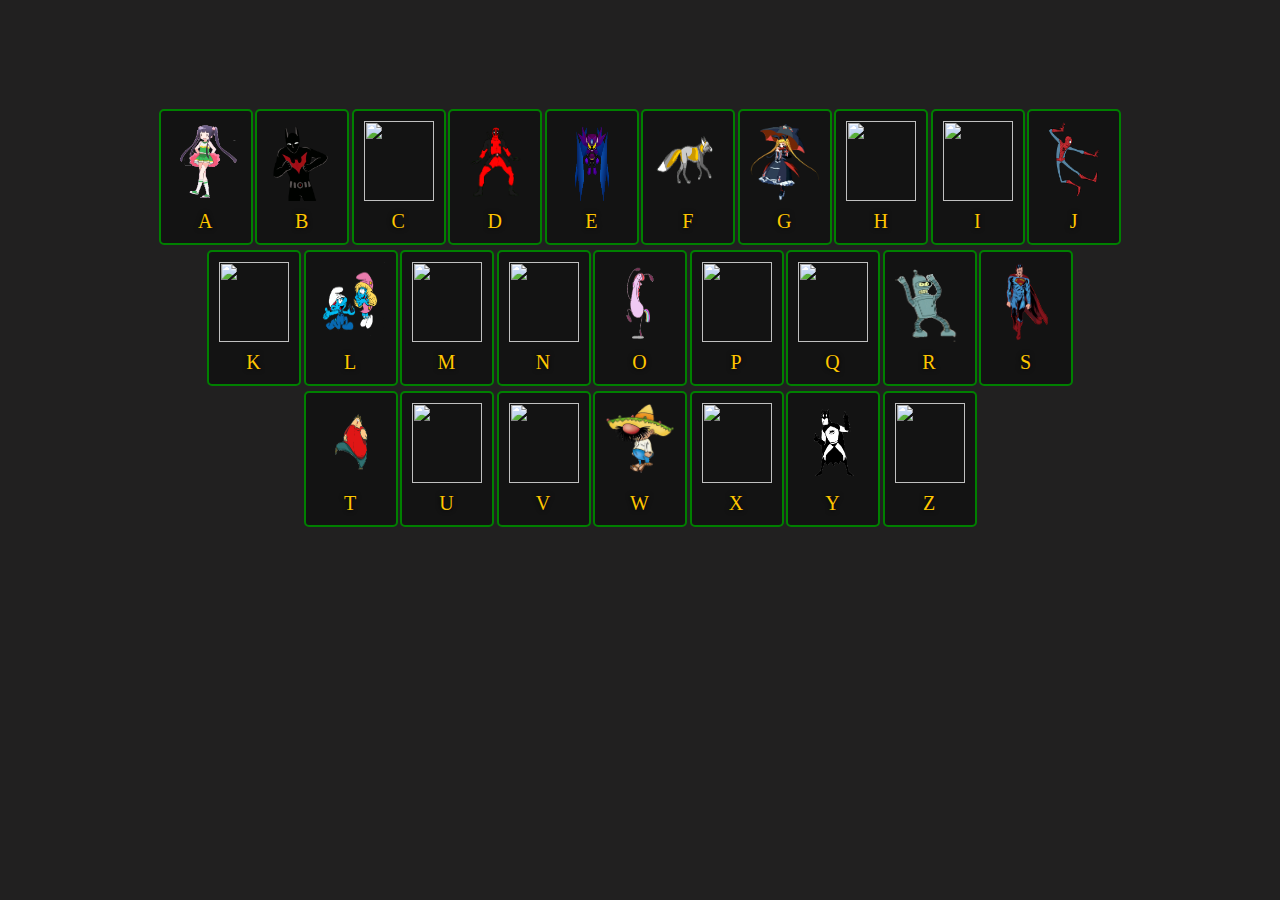
==== index.html @ 1cf27a84 "alphabet sequence" ====
<!DOCTYPE html>
<html>

<head>
  <meta charset="utf-8">
  <title>learn with fun</title>

  <link rel="stylesheet" href="index.css">
</head>

<body>

  <!-- key boar text start here -->


  <div class="keyboard">
    <div class="keyboardRow">

      <div class="keys">
        <div data-key="65" class="key">
          <kbd><img src="/img/walk.gif" ></kbd>
          <span class="sound">a</span>
        </div>
      </div>



      <div class="keys">
        <div data-key="66" class="key">
          <kbd><img src="/img/bat.gif" ></kbd>
          <span class="sound">b</span>
        </div>
      </div>



      <div class="keys">
        <div data-key="67" class="key">
          <kbd><img src="/img/red.gif" ></kbd>
          <span class="sound">c</span>
        </div>
      </div>


      <div class="keys">
        <div data-key="68" class="key">
          <kbd><img src="/img/dance.gif" ></kbd>
          <span class="sound">d</span>
        </div>
      </div>


      <div class="keys">
        <div data-key="69" class="key">
          <kbd><img src="/img/bird.gif" ></kbd>
          <span class="sound">e</span>
        </div>
      </div>

      <div class="keys">
        <div data-key="70" class="key">
          <kbd><img src="/img/fox.gif" ></kbd>
          <span class="sound">f</span>
        </div>
      </div>

      <div class="keys">
        <div data-key="71" class="key">
          <kbd><img src="/img/girl.gif" ></kbd>
          <span class="sound">g</span>
        </div>
      </div>

      <div class="keys">
        <div data-key="72" class="key">
          <kbd><img src="/img/blue.gif" ></kbd>
          <span class="sound">h</span>
        </div>
      </div>


      <div class="keys">
        <div data-key="73" class="key">
          <kbd><img src="/img/tiger.gif" ></kbd>
          <span class="sound">i</span>
        </div>
      </div>


      <div class="keys">
        <div data-key="74" class="key">
          <kbd><img src="/img/spider.gif" ></kbd>
          <span class="sound">j</span>
        </div>
      </div>


    </div>

    <div class="keyboardRow">

      <div class="keys">
        <div data-key="75" class="key">
          <kbd><img src="/img/simpson.gif" ></kbd>
          <span class="sound">k</span>
        </div>
      </div>

      <div class="keys">
        <div data-key="76" class="key">
          <kbd><img src="/img/love.gif" ></kbd>
          <span class="sound">l</span>
        </div>
      </div>



      <div class="keys">
        <div data-key="77" class="key">
          <kbd><img src="/img/spin.gif" ></kbd>
          <span class="sound">m</span>
        </div>
      </div>


      <div class="keys">
        <div data-key="78" class="key">
          <kbd><img src="/img/go.gif" ></kbd>
          <span class="sound">n</span>
        </div>
      </div>

      <div class="keys">
        <div data-key="79" class="key">
          <kbd><img src="/img/ok.gif" ></kbd>
          <span class="sound">o</span>
        </div>
      </div>


      <div class="keys">
        <div data-key="80" class="key">
          <kbd><img src="/img/hm.gif" ></kbd>
          <span class="sound">p</span>
        </div>
      </div>

      <div class="keys">
        <div data-key="81" class="key">
          <kbd><img src="/img/miky.gif" ></kbd>
          <span class="sound">q</span>
        </div>
      </div>

      <div class="keys">
        <div data-key="82" class="key">
          <kbd><img src="/img/robot.gif" ></kbd>
          <span class="sound">r</span>
        </div>
      </div>


      <div class="keys">
        <div data-key="83" class="key">
          <kbd><img src="/img/sp.gif" ></kbd>
          <span class="sound">s</span>
        </div>
      </div>

    </div>



    <div class="keyboardRow">

      <div class="keys">
        <div data-key="84" class="key">
          <kbd><img src="/img/fat.gif" ></kbd>
          <span class="sound">t</span>
        </div>
      </div>

      <div class="keys">
        <div data-key="85" class="key">
          <kbd><img src="/img/u.gif" ></kbd>
          <span class="sound">u</span>
        </div>
      </div>

      <div class="keys">
        <div data-key="86" class="key">
          <kbd><img src="/img/wa.gif" ></kbd>
          <span class="sound">v</span>
        </div>
      </div>

      <div class="keys">
        <div data-key="87" class="key">
          <kbd><img src="/img/giphy.gif" ></kbd>
          <span class="sound">w</span>
        </div>
      </div>


      <div class="keys">
        <div data-key="88" class="key">
          <kbd><img src="/img/bunny.gif" ></kbd>
          <span class="sound">x</span>
        </div>
      </div>


      <div class="keys">
        <div data-key="89" class="key">
          <kbd><img src="/img/a.gif" ></kbd>
          <span class="sound">y</span>
        </div>
      </div>

      <div class="keys">
        <div data-key="90" class="key">
          <kbd><img src="/img/thor.gif" ></kbd>
          <span class="sound">z</span>
        </div>
      </div>
    </div>
  </div>





  <audio data-key="81" src="tune/Q.wav"> </audio>
  <audio data-key="87" src="tune/W.wav"> </audio>
  <audio data-key="69" src="tune/E.wav"> </audio>
  <audio data-key="82" src="tune/R.wav"> </audio>
  <audio data-key="84" src="tune/T.wav"> </audio>
  <audio data-key="89" src="tune/Y.wav"> </audio>

  <audio data-key="85" src="tune/U.wav"> </audio>
  <audio data-key="73" src="tune/I.wav"> </audio>
  <audio data-key="79" src="tune/O.wav"> </audio>
  <audio data-key="80" src="tune/P.wav"> </audio>
  <audio data-key="65" src="tune/A.wav"> </audio>
  <audio data-key="83" src="tune/S.wav"> </audio>
  <audio data-key="68" src="tune/D.wav"> </audio>
  <audio data-key="70" src="tune/F.wav"> </audio>
  <audio data-key="71" src="tune/G.wav"> </audio>
  <audio data-key="72" src="tune/H.wav"> </audio>
  <audio data-key="74" src="tune/J.wav"> </audio>
  <audio data-key="75" src="tune/K.wav"> </audio>
  <audio data-key="76" src="tune/L.wav"> </audio>
  <audio data-key="90" src="tune/Z.wav"> </audio>
  <audio data-key="88" src="tune/X.wav"> </audio>
  <audio data-key="67" src="tune/C.wav"> </audio>
  <audio data-key="86" src="tune/V.wav"> </audio>
  <audio data-key="66" src="tune/B.wav"> </audio>
  <audio data-key="78" src="tune/N.wav"> </audio>
  <audio data-key="77" src="tune/M.wav"> </audio>







  <script src="index.js" charset="utf-8"></script>
</body>

</html>
---- index.css ----
html {
  font-size: 10px;


}
body{
  background-color: #212020;
}


.keys {
  display: inline-block;
  flex: 1;
  min-height:0;
  align-items: center;
  justify-content: center;

}

.key {
  border: .2rem solid green;
  border-radius: .5rem;
  /*margin: 1rem;*/
  font-size: 1.5rem;
  /*padding: 1rem .5rem;*/
  transition: all 1.5s ease;

  width: 7rem;
  /*text-align: center;*/

  background: rgba(0,0,0,0.4);
  text-shadow: 0 0 .5rem black;

  /*display:inline-block;*/
  /*border:1px solid red;*/
  padding:10px;
  margin-bottom:5px;

}
.keyboard{
  text-align: center;
  padding-top: 8%;

}

img{
  height:80px;
  width:70px;
}


.playing {
  transform: scale(2.5);
  border-color: #ffc600;
  box-shadow: 0 0 1rem #ffc600;
}
.keyboardRow{

}
kbd {
  display: block;
  font-size: 4rem;
}

.sound {
  font-size: 2rem;
  text-transform: uppercase;
  letter-spacing: .1rem;
  color: #ffc600;
}
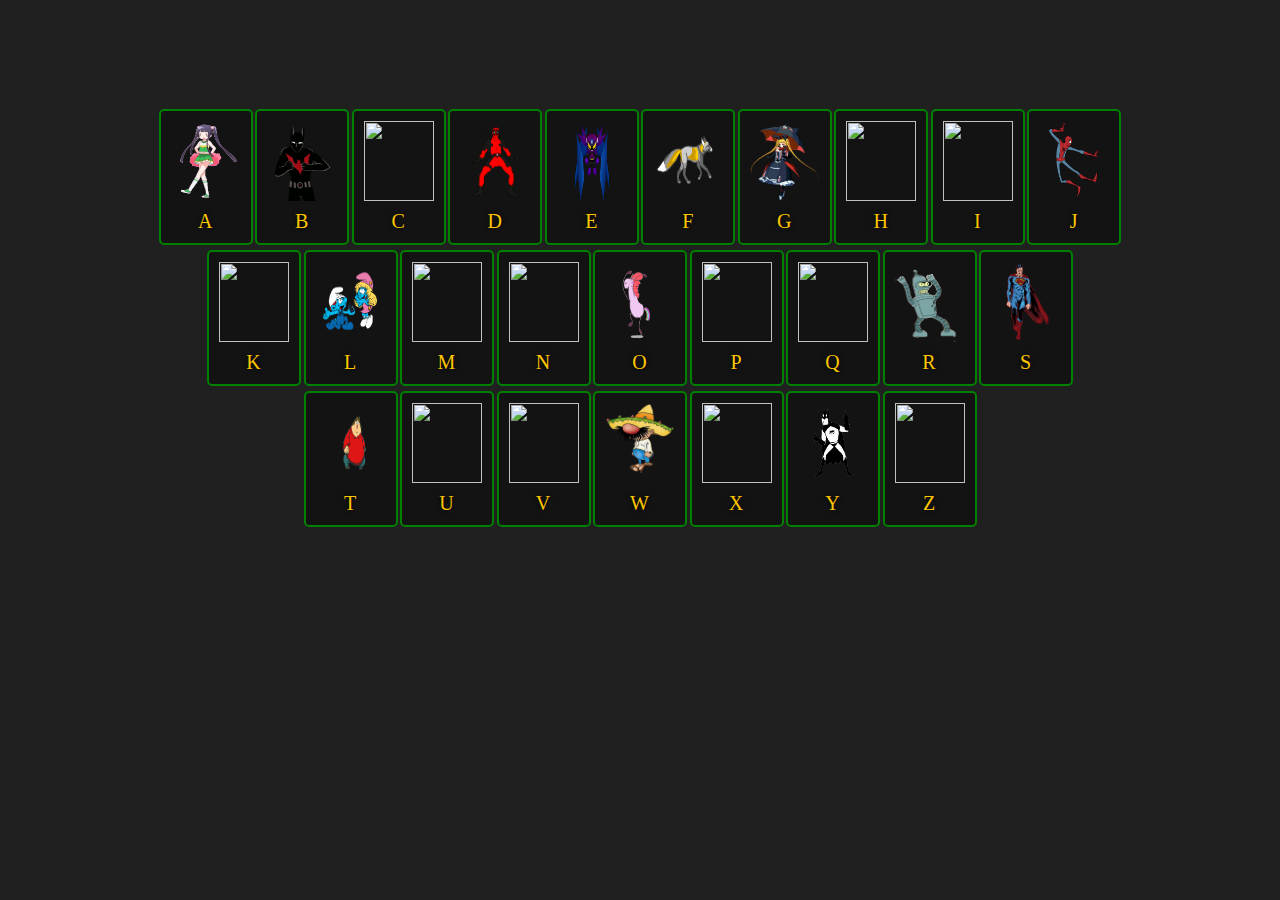
==== commit 7ccc8ff3: "letter sounds works" ====
--- a/index.html
+++ b/index.html
@@ -225,7 +225,6 @@
       </div>
     </div>
   </div>
-
 
 
 
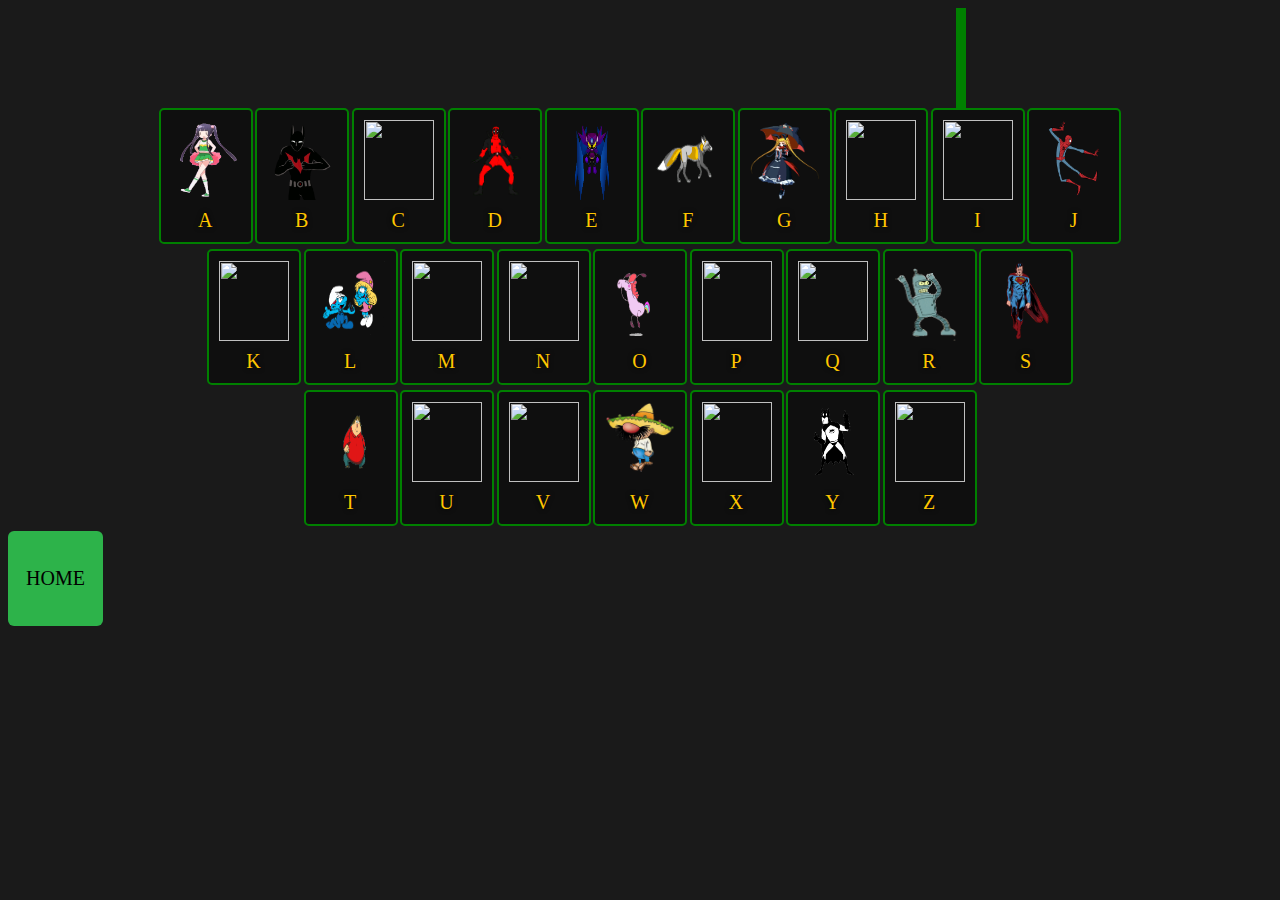
==== commit e794b1c1: "keyboard style complete" ====
--- a/index.html
+++ b/index.html
@@ -10,9 +10,11 @@
 
 <body>
 
+
   <!-- key boar text start here -->
 
-
+  <div class="cable">
+  </div>
   <div class="keyboard">
     <div class="keyboardRow">
 
@@ -260,6 +262,10 @@
 
 
 
+  <div class="box">HOME</div>
+
+
+
 
 
 
--- a/index.css
+++ b/index.css
@@ -4,8 +4,16 @@
 
 }
 body{
-  background-color: #212020;
+  background-color: #1a1a1a;
 }
+
+
+.cable{
+  height:100px;
+  width:10px;
+  background-color:green;
+   margin:0 75%;
+ }
 
 
 .keys {
@@ -39,7 +47,7 @@
 }
 .keyboard{
   text-align: center;
-  padding-top: 8%;
+  padding-top: 0%;
 
 }
 
@@ -54,9 +62,7 @@
   border-color: #ffc600;
   box-shadow: 0 0 1rem #ffc600;
 }
-.keyboardRow{
 
-}
 kbd {
   display: block;
   font-size: 4rem;
@@ -68,3 +74,24 @@
   letter-spacing: .1rem;
   color: #ffc600;
 }
+
+.box {
+  background: #2db34a;
+  border-radius: 6px;
+  cursor: pointer;
+  height: 95px;
+  line-height: 95px;
+  text-align: center;
+  transition-duration: .2s, 1s;
+  transition-timing-function: linear, ease-in;
+  transition-delay: 0s, 1s;
+  width: 95px;
+  font-size: 2em;
+
+
+}
+
+.box:hover {
+  background: #ff7b29;
+  border-radius: 50%;
+}
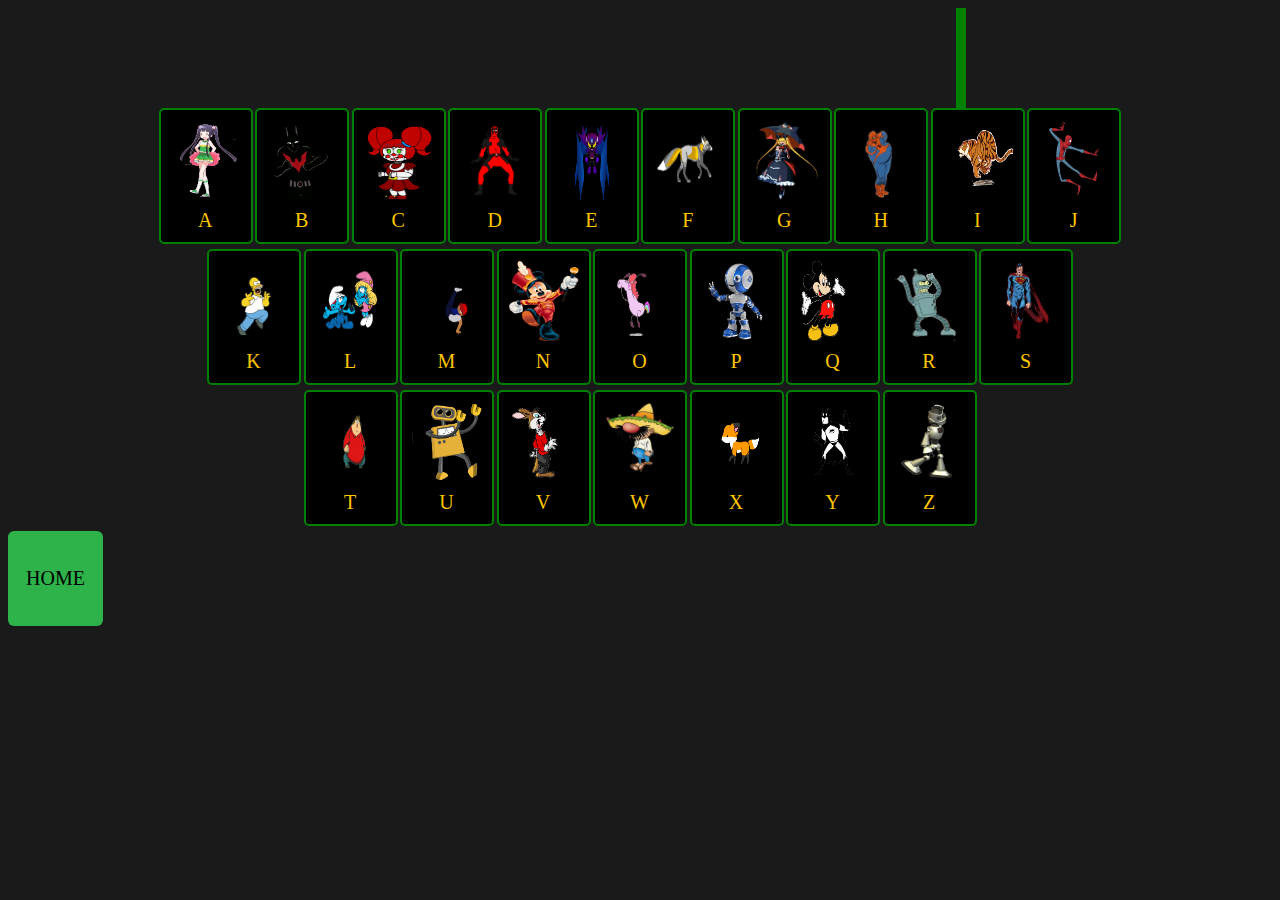
==== commit 3677d044: "Merge pull request #2 from alamwebtech/style" ====
--- a/index.html
+++ b/index.html
@@ -18,7 +18,7 @@
   <div class="keyboard">
     <div class="keyboardRow">
 
-      <div class="keys">
+      <div class="chabi">
         <div data-key="65" class="key">
           <kbd><img src="/img/walk.gif" ></kbd>
           <span class="sound">a</span>
@@ -27,7 +27,7 @@
 
 
 
-      <div class="keys">
+      <div class="chabi">
         <div data-key="66" class="key">
           <kbd><img src="/img/bat.gif" ></kbd>
           <span class="sound">b</span>
@@ -36,7 +36,7 @@
 
 
 
-      <div class="keys">
+      <div class="chabi">
         <div data-key="67" class="key">
           <kbd><img src="/img/red.gif" ></kbd>
           <span class="sound">c</span>
@@ -44,7 +44,7 @@
       </div>
 
 
-      <div class="keys">
+      <div class="chabi">
         <div data-key="68" class="key">
           <kbd><img src="/img/dance.gif" ></kbd>
           <span class="sound">d</span>
@@ -52,28 +52,28 @@
       </div>
 
 
-      <div class="keys">
+      <div class="chabi">
         <div data-key="69" class="key">
           <kbd><img src="/img/bird.gif" ></kbd>
           <span class="sound">e</span>
         </div>
       </div>
 
-      <div class="keys">
+      <div class="chabi">
         <div data-key="70" class="key">
           <kbd><img src="/img/fox.gif" ></kbd>
           <span class="sound">f</span>
         </div>
       </div>
 
-      <div class="keys">
+      <div class="chabi">
         <div data-key="71" class="key">
           <kbd><img src="/img/girl.gif" ></kbd>
           <span class="sound">g</span>
         </div>
       </div>
 
-      <div class="keys">
+      <div class="chabi">
         <div data-key="72" class="key">
           <kbd><img src="/img/blue.gif" ></kbd>
           <span class="sound">h</span>
@@ -81,7 +81,7 @@
       </div>
 
 
-      <div class="keys">
+      <div class="chabi">
         <div data-key="73" class="key">
           <kbd><img src="/img/tiger.gif" ></kbd>
           <span class="sound">i</span>
@@ -89,7 +89,7 @@
       </div>
 
 
-      <div class="keys">
+      <div class="chabi">
         <div data-key="74" class="key">
           <kbd><img src="/img/spider.gif" ></kbd>
           <span class="sound">j</span>
@@ -101,14 +101,14 @@
 
     <div class="keyboardRow">
 
-      <div class="keys">
+      <div class="chabi">
         <div data-key="75" class="key">
           <kbd><img src="/img/simpson.gif" ></kbd>
           <span class="sound">k</span>
         </div>
       </div>
 
-      <div class="keys">
+      <div class="chabi">
         <div data-key="76" class="key">
           <kbd><img src="/img/love.gif" ></kbd>
           <span class="sound">l</span>
@@ -117,7 +117,7 @@
 
 
 
-      <div class="keys">
+      <div class="chabi">
         <div data-key="77" class="key">
           <kbd><img src="/img/spin.gif" ></kbd>
           <span class="sound">m</span>
@@ -125,14 +125,14 @@
       </div>
 
 
-      <div class="keys">
+      <div class="chabi">
         <div data-key="78" class="key">
           <kbd><img src="/img/go.gif" ></kbd>
           <span class="sound">n</span>
         </div>
       </div>
 
-      <div class="keys">
+      <div class="chabi">
         <div data-key="79" class="key">
           <kbd><img src="/img/ok.gif" ></kbd>
           <span class="sound">o</span>
@@ -140,21 +140,21 @@
       </div>
 
 
-      <div class="keys">
+      <div class="chabi">
         <div data-key="80" class="key">
           <kbd><img src="/img/hm.gif" ></kbd>
           <span class="sound">p</span>
         </div>
       </div>
 
-      <div class="keys">
+      <div class="chabi">
         <div data-key="81" class="key">
           <kbd><img src="/img/miky.gif" ></kbd>
           <span class="sound">q</span>
         </div>
       </div>
 
-      <div class="keys">
+      <div class="chabi">
         <div data-key="82" class="key">
           <kbd><img src="/img/robot.gif" ></kbd>
           <span class="sound">r</span>
@@ -162,7 +162,7 @@
       </div>
 
 
-      <div class="keys">
+      <div class="chabi">
         <div data-key="83" class="key">
           <kbd><img src="/img/sp.gif" ></kbd>
           <span class="sound">s</span>
@@ -175,28 +175,28 @@
 
     <div class="keyboardRow">
 
-      <div class="keys">
+      <div class="chabi">
         <div data-key="84" class="key">
           <kbd><img src="/img/fat.gif" ></kbd>
           <span class="sound">t</span>
         </div>
       </div>
 
-      <div class="keys">
+      <div class="chabi">
         <div data-key="85" class="key">
           <kbd><img src="/img/u.gif" ></kbd>
           <span class="sound">u</span>
         </div>
       </div>
 
-      <div class="keys">
+      <div class="chabi">
         <div data-key="86" class="key">
           <kbd><img src="/img/wa.gif" ></kbd>
           <span class="sound">v</span>
         </div>
       </div>
 
-      <div class="keys">
+      <div class="chabi">
         <div data-key="87" class="key">
           <kbd><img src="/img/giphy.gif" ></kbd>
           <span class="sound">w</span>
@@ -204,7 +204,7 @@
       </div>
 
 
-      <div class="keys">
+      <div class="chabi">
         <div data-key="88" class="key">
           <kbd><img src="/img/bunny.gif" ></kbd>
           <span class="sound">x</span>
@@ -212,14 +212,14 @@
       </div>
 
 
-      <div class="keys">
+      <div class="chabi">
         <div data-key="89" class="key">
           <kbd><img src="/img/a.gif" ></kbd>
           <span class="sound">y</span>
         </div>
       </div>
 
-      <div class="keys">
+      <div class="chabi">
         <div data-key="90" class="key">
           <kbd><img src="/img/thor.gif" ></kbd>
           <span class="sound">z</span>
@@ -237,7 +237,6 @@
   <audio data-key="82" src="tune/R.wav"> </audio>
   <audio data-key="84" src="tune/T.wav"> </audio>
   <audio data-key="89" src="tune/Y.wav"> </audio>
-
   <audio data-key="85" src="tune/U.wav"> </audio>
   <audio data-key="73" src="tune/I.wav"> </audio>
   <audio data-key="79" src="tune/O.wav"> </audio>
--- a/index.css
+++ b/index.css
@@ -1,61 +1,48 @@
 html {
   font-size: 10px;
+}
 
-
-}
-body{
+body {
   background-color: #1a1a1a;
 }
 
+.cable {
+  height: 100px;
+  width: 10px;
+  background-color: green;
+  margin: 0 75%;
+}
 
-.cable{
-  height:100px;
-  width:10px;
-  background-color:green;
-   margin:0 75%;
- }
-
-
-.keys {
+.chabi {
   display: inline-block;
   flex: 1;
-  min-height:0;
+  min-height: 0;
   align-items: center;
   justify-content: center;
-
 }
 
 .key {
   border: .2rem solid green;
   border-radius: .5rem;
-  /*margin: 1rem;*/
   font-size: 1.5rem;
-  /*padding: 1rem .5rem;*/
   transition: all 1.5s ease;
+  width: 7rem;
+  background: black;
+  /*rgba(0, 0, 0, 0.4)*/
+  text-shadow: 0 0 .5rem black;
+  padding: 10px;
+  margin-bottom: 5px;
+}
 
-  width: 7rem;
-  /*text-align: center;*/
-
-  background: rgba(0,0,0,0.4);
-  text-shadow: 0 0 .5rem black;
-
-  /*display:inline-block;*/
-  /*border:1px solid red;*/
-  padding:10px;
-  margin-bottom:5px;
-
-}
-.keyboard{
+.keyboard {
   text-align: center;
   padding-top: 0%;
-
 }
 
-img{
-  height:80px;
-  width:70px;
+img {
+  height: 80px;
+  width: 70px;
 }
-
 
 .playing {
   transform: scale(2.5);
@@ -87,8 +74,6 @@
   transition-delay: 0s, 1s;
   width: 95px;
   font-size: 2em;
-
-
 }
 
 .box:hover {
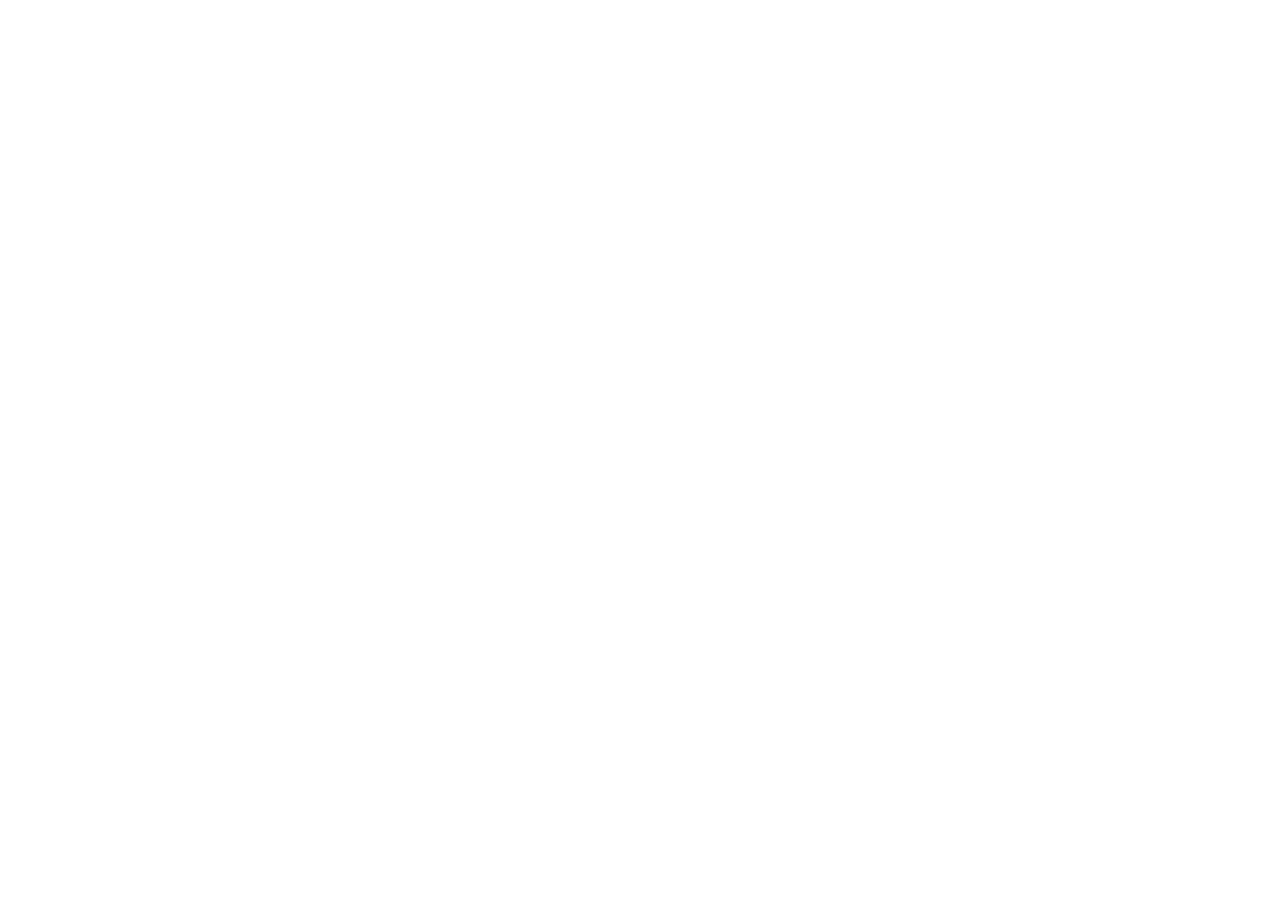
==== commit 4b917589: "some style changes" ====
--- a/index.html
+++ b/index.html
@@ -1,274 +1,19 @@
 <!DOCTYPE html>
 <html>
-
-<head>
-  <meta charset="utf-8">
-  <title>learn with fun</title>
-
-  <link rel="stylesheet" href="index.css">
-</head>
-
-<body>
-
-
-  <!-- key boar text start here -->
-
-  <div class="cable">
-  </div>
-  <div class="keyboard">
-    <div class="keyboardRow">
-
-      <div class="chabi">
-        <div data-key="65" class="key">
-          <kbd><img src="/img/walk.gif" ></kbd>
-          <span class="sound">a</span>
-        </div>
-      </div>
-
-
-
-      <div class="chabi">
-        <div data-key="66" class="key">
-          <kbd><img src="/img/bat.gif" ></kbd>
-          <span class="sound">b</span>
-        </div>
-      </div>
-
-
-
-      <div class="chabi">
-        <div data-key="67" class="key">
-          <kbd><img src="/img/red.gif" ></kbd>
-          <span class="sound">c</span>
-        </div>
-      </div>
-
-
-      <div class="chabi">
-        <div data-key="68" class="key">
-          <kbd><img src="/img/dance.gif" ></kbd>
-          <span class="sound">d</span>
-        </div>
-      </div>
-
-
-      <div class="chabi">
-        <div data-key="69" class="key">
-          <kbd><img src="/img/bird.gif" ></kbd>
-          <span class="sound">e</span>
-        </div>
-      </div>
-
-      <div class="chabi">
-        <div data-key="70" class="key">
-          <kbd><img src="/img/fox.gif" ></kbd>
-          <span class="sound">f</span>
-        </div>
-      </div>
-
-      <div class="chabi">
-        <div data-key="71" class="key">
-          <kbd><img src="/img/girl.gif" ></kbd>
-          <span class="sound">g</span>
-        </div>
-      </div>
-
-      <div class="chabi">
-        <div data-key="72" class="key">
-          <kbd><img src="/img/blue.gif" ></kbd>
-          <span class="sound">h</span>
-        </div>
-      </div>
-
-
-      <div class="chabi">
-        <div data-key="73" class="key">
-          <kbd><img src="/img/tiger.gif" ></kbd>
-          <span class="sound">i</span>
-        </div>
-      </div>
-
-
-      <div class="chabi">
-        <div data-key="74" class="key">
-          <kbd><img src="/img/spider.gif" ></kbd>
-          <span class="sound">j</span>
-        </div>
-      </div>
-
-
-    </div>
-
-    <div class="keyboardRow">
-
-      <div class="chabi">
-        <div data-key="75" class="key">
-          <kbd><img src="/img/simpson.gif" ></kbd>
-          <span class="sound">k</span>
-        </div>
-      </div>
-
-      <div class="chabi">
-        <div data-key="76" class="key">
-          <kbd><img src="/img/love.gif" ></kbd>
-          <span class="sound">l</span>
-        </div>
-      </div>
-
-
-
-      <div class="chabi">
-        <div data-key="77" class="key">
-          <kbd><img src="/img/spin.gif" ></kbd>
-          <span class="sound">m</span>
-        </div>
-      </div>
-
-
-      <div class="chabi">
-        <div data-key="78" class="key">
-          <kbd><img src="/img/go.gif" ></kbd>
-          <span class="sound">n</span>
-        </div>
-      </div>
-
-      <div class="chabi">
-        <div data-key="79" class="key">
-          <kbd><img src="/img/ok.gif" ></kbd>
-          <span class="sound">o</span>
-        </div>
-      </div>
-
-
-      <div class="chabi">
-        <div data-key="80" class="key">
-          <kbd><img src="/img/hm.gif" ></kbd>
-          <span class="sound">p</span>
-        </div>
-      </div>
-
-      <div class="chabi">
-        <div data-key="81" class="key">
-          <kbd><img src="/img/miky.gif" ></kbd>
-          <span class="sound">q</span>
-        </div>
-      </div>
-
-      <div class="chabi">
-        <div data-key="82" class="key">
-          <kbd><img src="/img/robot.gif" ></kbd>
-          <span class="sound">r</span>
-        </div>
-      </div>
-
-
-      <div class="chabi">
-        <div data-key="83" class="key">
-          <kbd><img src="/img/sp.gif" ></kbd>
-          <span class="sound">s</span>
-        </div>
-      </div>
-
-    </div>
-
-
-
-    <div class="keyboardRow">
-
-      <div class="chabi">
-        <div data-key="84" class="key">
-          <kbd><img src="/img/fat.gif" ></kbd>
-          <span class="sound">t</span>
-        </div>
-      </div>
-
-      <div class="chabi">
-        <div data-key="85" class="key">
-          <kbd><img src="/img/u.gif" ></kbd>
-          <span class="sound">u</span>
-        </div>
-      </div>
-
-      <div class="chabi">
-        <div data-key="86" class="key">
-          <kbd><img src="/img/wa.gif" ></kbd>
-          <span class="sound">v</span>
-        </div>
-      </div>
-
-      <div class="chabi">
-        <div data-key="87" class="key">
-          <kbd><img src="/img/giphy.gif" ></kbd>
-          <span class="sound">w</span>
-        </div>
-      </div>
-
-
-      <div class="chabi">
-        <div data-key="88" class="key">
-          <kbd><img src="/img/bunny.gif" ></kbd>
-          <span class="sound">x</span>
-        </div>
-      </div>
-
-
-      <div class="chabi">
-        <div data-key="89" class="key">
-          <kbd><img src="/img/a.gif" ></kbd>
-          <span class="sound">y</span>
-        </div>
-      </div>
-
-      <div class="chabi">
-        <div data-key="90" class="key">
-          <kbd><img src="/img/thor.gif" ></kbd>
-          <span class="sound">z</span>
-        </div>
-      </div>
-    </div>
-  </div>
-
-
-
-
-  <audio data-key="81" src="tune/Q.wav"> </audio>
-  <audio data-key="87" src="tune/W.wav"> </audio>
-  <audio data-key="69" src="tune/E.wav"> </audio>
-  <audio data-key="82" src="tune/R.wav"> </audio>
-  <audio data-key="84" src="tune/T.wav"> </audio>
-  <audio data-key="89" src="tune/Y.wav"> </audio>
-  <audio data-key="85" src="tune/U.wav"> </audio>
-  <audio data-key="73" src="tune/I.wav"> </audio>
-  <audio data-key="79" src="tune/O.wav"> </audio>
-  <audio data-key="80" src="tune/P.wav"> </audio>
-  <audio data-key="65" src="tune/A.wav"> </audio>
-  <audio data-key="83" src="tune/S.wav"> </audio>
-  <audio data-key="68" src="tune/D.wav"> </audio>
-  <audio data-key="70" src="tune/F.wav"> </audio>
-  <audio data-key="71" src="tune/G.wav"> </audio>
-  <audio data-key="72" src="tune/H.wav"> </audio>
-  <audio data-key="74" src="tune/J.wav"> </audio>
-  <audio data-key="75" src="tune/K.wav"> </audio>
-  <audio data-key="76" src="tune/L.wav"> </audio>
-  <audio data-key="90" src="tune/Z.wav"> </audio>
-  <audio data-key="88" src="tune/X.wav"> </audio>
-  <audio data-key="67" src="tune/C.wav"> </audio>
-  <audio data-key="86" src="tune/V.wav"> </audio>
-  <audio data-key="66" src="tune/B.wav"> </audio>
-  <audio data-key="78" src="tune/N.wav"> </audio>
-  <audio data-key="77" src="tune/M.wav"> </audio>
-
-
-
-
-  <div class="box">HOME</div>
+  <head>
+    <meta charset="utf-8">
+    <title>learn-with-fun</title>
+    <link rel="stylesheet" href="index.css">
+  </head>
+  <body>
 
 
 
 
 
 
-  <script src="index.js" charset="utf-8"></script>
-</body>
+<script type="text/javascript" src="index.js">
 
+</script>
+  </body>
 </html>
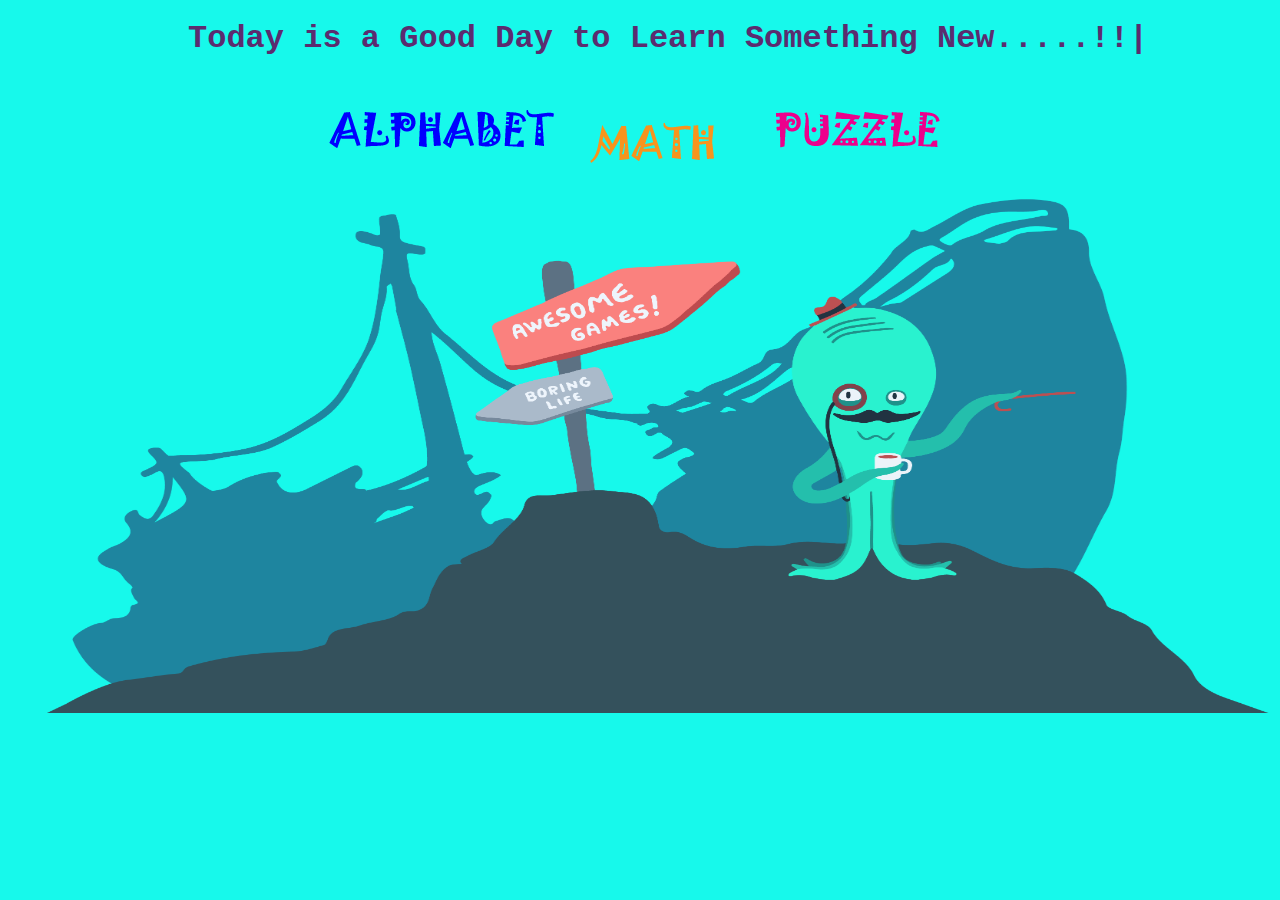
==== commit 96291025: "home page design done" ====
--- a/index.html
+++ b/index.html
@@ -4,15 +4,39 @@
     <meta charset="utf-8">
     <title>learn-with-fun</title>
     <link rel="stylesheet" href="index.css">
+
   </head>
   <body>
+<!-- <div class="learn">
+  <p id="fun">LEARN WITH FUN</p>
+</div> -->
+<div class="paragraph">
+<p><b>Today is a Good Day to Learn Something New.....!!<span class="blink">|</span></b></p>
+</div>
 
 
 
 
 
 
+
+
+
+<div id="diamond">
+   <a href="alpha.html" data-transition="flip"><span id="alphabet" ><img src="img/alphabet.png"></span></a>
+   <a href="game.html"><span id="math"><img src="img/math.png"></span></a>
+  <a href="puzzle.html"><span id="jigsaw"><img src="img/jigsaw.png"></span></a>
+</div>
+
+<div id="boat">
+  <img src="img/boat.png">
+</div>
+
+
+
+
 <script type="text/javascript" src="index.js">
+
 
 </script>
   </body>
--- a/index.css
+++ b/index.css
@@ -0,0 +1,72 @@
+body {
+  background-color: #17F9EB;
+}
+
+.learn {
+  text-align: center;
+  margin-top: -15px;
+}
+
+#fun {
+  padding-bottom: 0;
+  color: green;
+  font-size: 2.5em;
+  animation: blink 3s infinite;
+}
+
+#diamond {
+  margin-top: -98px;
+  text-align: center;
+}
+
+span#alphabet:hover {
+  color: green;
+}
+
+/* #diamond img{
+  height: 200px;
+  width: 200px;
+} */
+
+#boat img {
+  width: 100%;
+  height: 600px;
+  position: absolute;
+  margin-top: -138px;
+  left: 0;
+  z-index: 50px;
+}
+
+
+.paragraph {}
+
+p {
+  text-align: center;
+  color: #5B2C6F;
+  font-family: "Courier";
+  font-size: 2em;
+  margin: 20px 0 0 180px;
+  white-space: nowrap;
+  overflow: hidden;
+  width: 30em;
+  animation: type 7s steps(60, end);
+  padding-bottom: 60px;
+}
+
+span.blink {
+  animation: blink 1s infinite;
+  color: #5B2C6F;
+  position: inline-block;
+}
+
+@keyframes type {
+  from {
+    width: 0;
+  }
+}
+
+@keyframes blink {
+  to {
+    opacity: .0;
+  }
+}
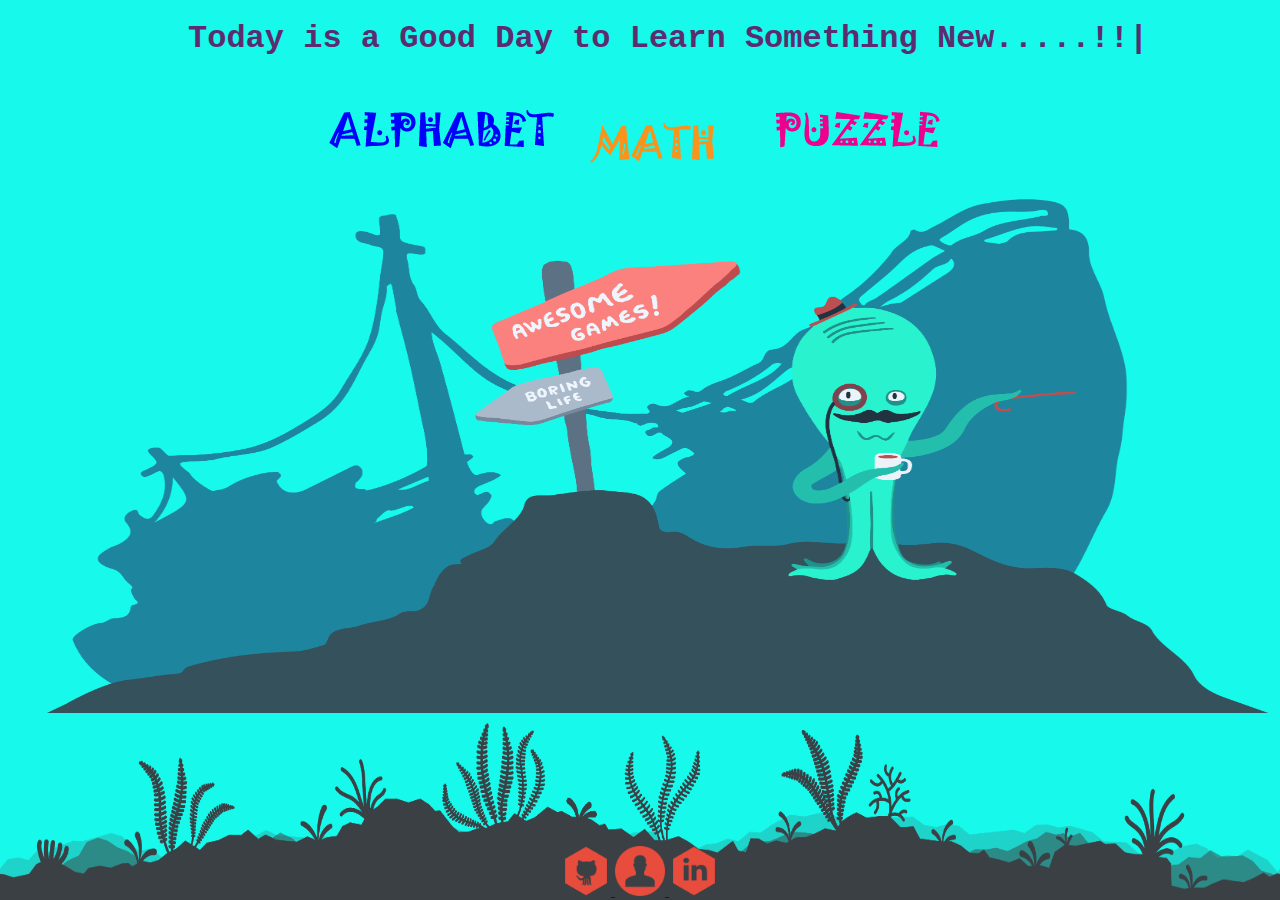
==== commit b998825f: "home page design finish" ====
--- a/index.html
+++ b/index.html
@@ -35,6 +35,13 @@
 
 
 
+<span id="bottom">
+<div class="footer">
+  <a href="https://github.com/alamwebtech"><img src="img/github.png"   id="socialIcon"> </a>
+  <a href="http://alamwebtech.com/portfolio/"><img src="img/profile.png"  id="socialIcon"> </a>
+  <a href="https://www.linkedin.com/in/md-shafiul-alam4/"><img src="img/linkedln.png" id="socialIcon"> </a>
+  </div>
+</span>
 <script type="text/javascript" src="index.js">
 
 
--- a/index.css
+++ b/index.css
@@ -70,3 +70,28 @@
     opacity: .0;
   }
 }
+#grass img{
+  padding-top: 100px;
+  z-index: 50px;
+  width: 100%;
+}
+/* span#bottom{
+  padding-top: 10%;
+} */
+
+.footer {
+  position: fixed;
+  right: 0;
+  bottom: 0;
+  left: 0;
+  text-align: center;
+  min-height: 170px;
+	background: url(img/corals.png) 50% 50%;
+	background-size: 100% 100%;
+  margin-top: 22%;
+}
+
+img#socialIcon{
+  height: 50px;
+  padding-top: 130px;
+}
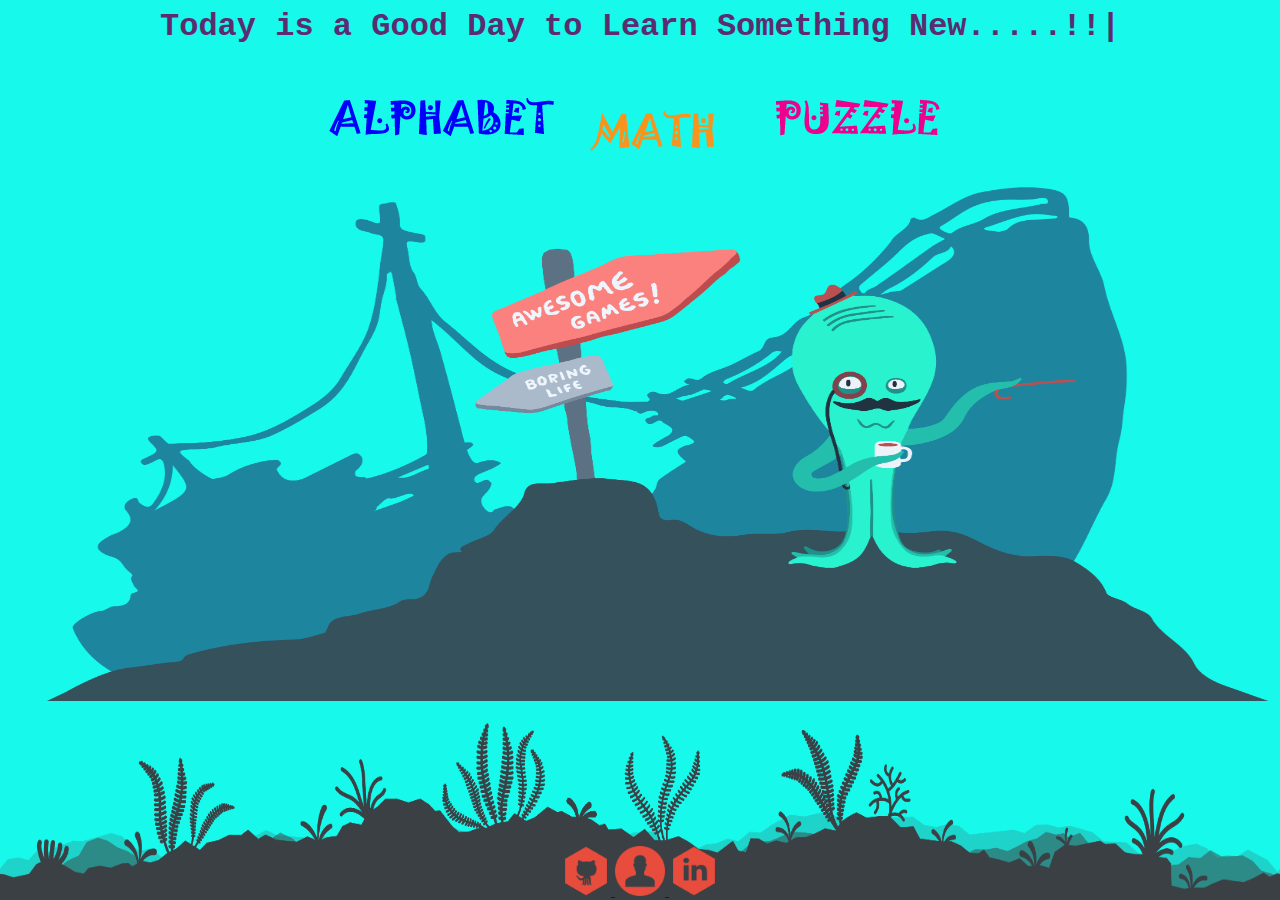
==== commit 09d9689c: "some changes" ====
--- a/index.html
+++ b/index.html
@@ -1,50 +1,43 @@
 <!DOCTYPE html>
 <html>
-  <head>
-    <meta charset="utf-8">
-    <title>learn-with-fun</title>
-    <link rel="stylesheet" href="index.css">
 
-  </head>
-  <body>
-<!-- <div class="learn">
-  <p id="fun">LEARN WITH FUN</p>
-</div> -->
-<div class="paragraph">
-<p><b>Today is a Good Day to Learn Something New.....!!<span class="blink">|</span></b></p>
-</div>
+<head>
+  <meta charset="utf-8">
+  <title>learn-with-fun</title>
+  <link rel="stylesheet" href="index.css">
+
+</head>
+
+<body>
+
+  <div class="paragraph">
+    <p><b>Today is a Good Day to Learn Something New.....!!<span class="blink">|</span></b></p>
+  </div>
+
+
+
+  <div id="pngImage">
+    <a href="alpha.html" data-transition="flip"><span id="alphabet" ><img src="img/alphabet.png"></span></a>
+    <a href="game.html"><span id="math"><img src="img/math.png"></span></a>
+    <a href="puzzle.html"><span id="jigsaw"><img src="img/jigsaw.png"></span></a>
+  </div>
+
+  <div id="boat">
+    <img src="img/boat.png">
+  </div>
 
 
 
 
-
-
-
-
-
-<div id="diamond">
-   <a href="alpha.html" data-transition="flip"><span id="alphabet" ><img src="img/alphabet.png"></span></a>
-   <a href="game.html"><span id="math"><img src="img/math.png"></span></a>
-  <a href="puzzle.html"><span id="jigsaw"><img src="img/jigsaw.png"></span></a>
-</div>
-
-<div id="boat">
-  <img src="img/boat.png">
-</div>
-
-
-
-
-<span id="bottom">
+  <span id="bottom">
 <div class="footer">
   <a href="https://github.com/alamwebtech"><img src="img/github.png"   id="socialIcon"> </a>
   <a href="http://alamwebtech.com/portfolio/"><img src="img/profile.png"  id="socialIcon"> </a>
   <a href="https://www.linkedin.com/in/md-shafiul-alam4/"><img src="img/linkedln.png" id="socialIcon"> </a>
   </div>
 </span>
-<script type="text/javascript" src="index.js">
+  <script type="text/javascript" src="index.js">
+  </script>
+</body>
 
-
-</script>
-  </body>
 </html>
--- a/index.css
+++ b/index.css
@@ -14,7 +14,7 @@
   animation: blink 3s infinite;
 }
 
-#diamond {
+#pngImage {
   margin-top: -98px;
   text-align: center;
 }
@@ -23,10 +23,6 @@
   color: green;
 }
 
-/* #diamond img{
-  height: 200px;
-  width: 200px;
-} */
 
 #boat img {
   width: 100%;
@@ -38,14 +34,12 @@
 }
 
 
-.paragraph {}
-
 p {
   text-align: center;
   color: #5B2C6F;
   font-family: "Courier";
   font-size: 2em;
-  margin: 20px 0 0 180px;
+  margin: 0 auto;
   white-space: nowrap;
   overflow: hidden;
   width: 30em;
@@ -70,11 +64,13 @@
     opacity: .0;
   }
 }
-#grass img{
+
+#grass img {
   padding-top: 100px;
   z-index: 50px;
   width: 100%;
 }
+
 /* span#bottom{
   padding-top: 10%;
 } */
@@ -86,12 +82,12 @@
   left: 0;
   text-align: center;
   min-height: 170px;
-	background: url(img/corals.png) 50% 50%;
-	background-size: 100% 100%;
+  background: url(img/corals.png) 50% 50%;
+  background-size: 100% 100%;
   margin-top: 22%;
 }
 
-img#socialIcon{
+img#socialIcon {
   height: 50px;
   padding-top: 130px;
 }
